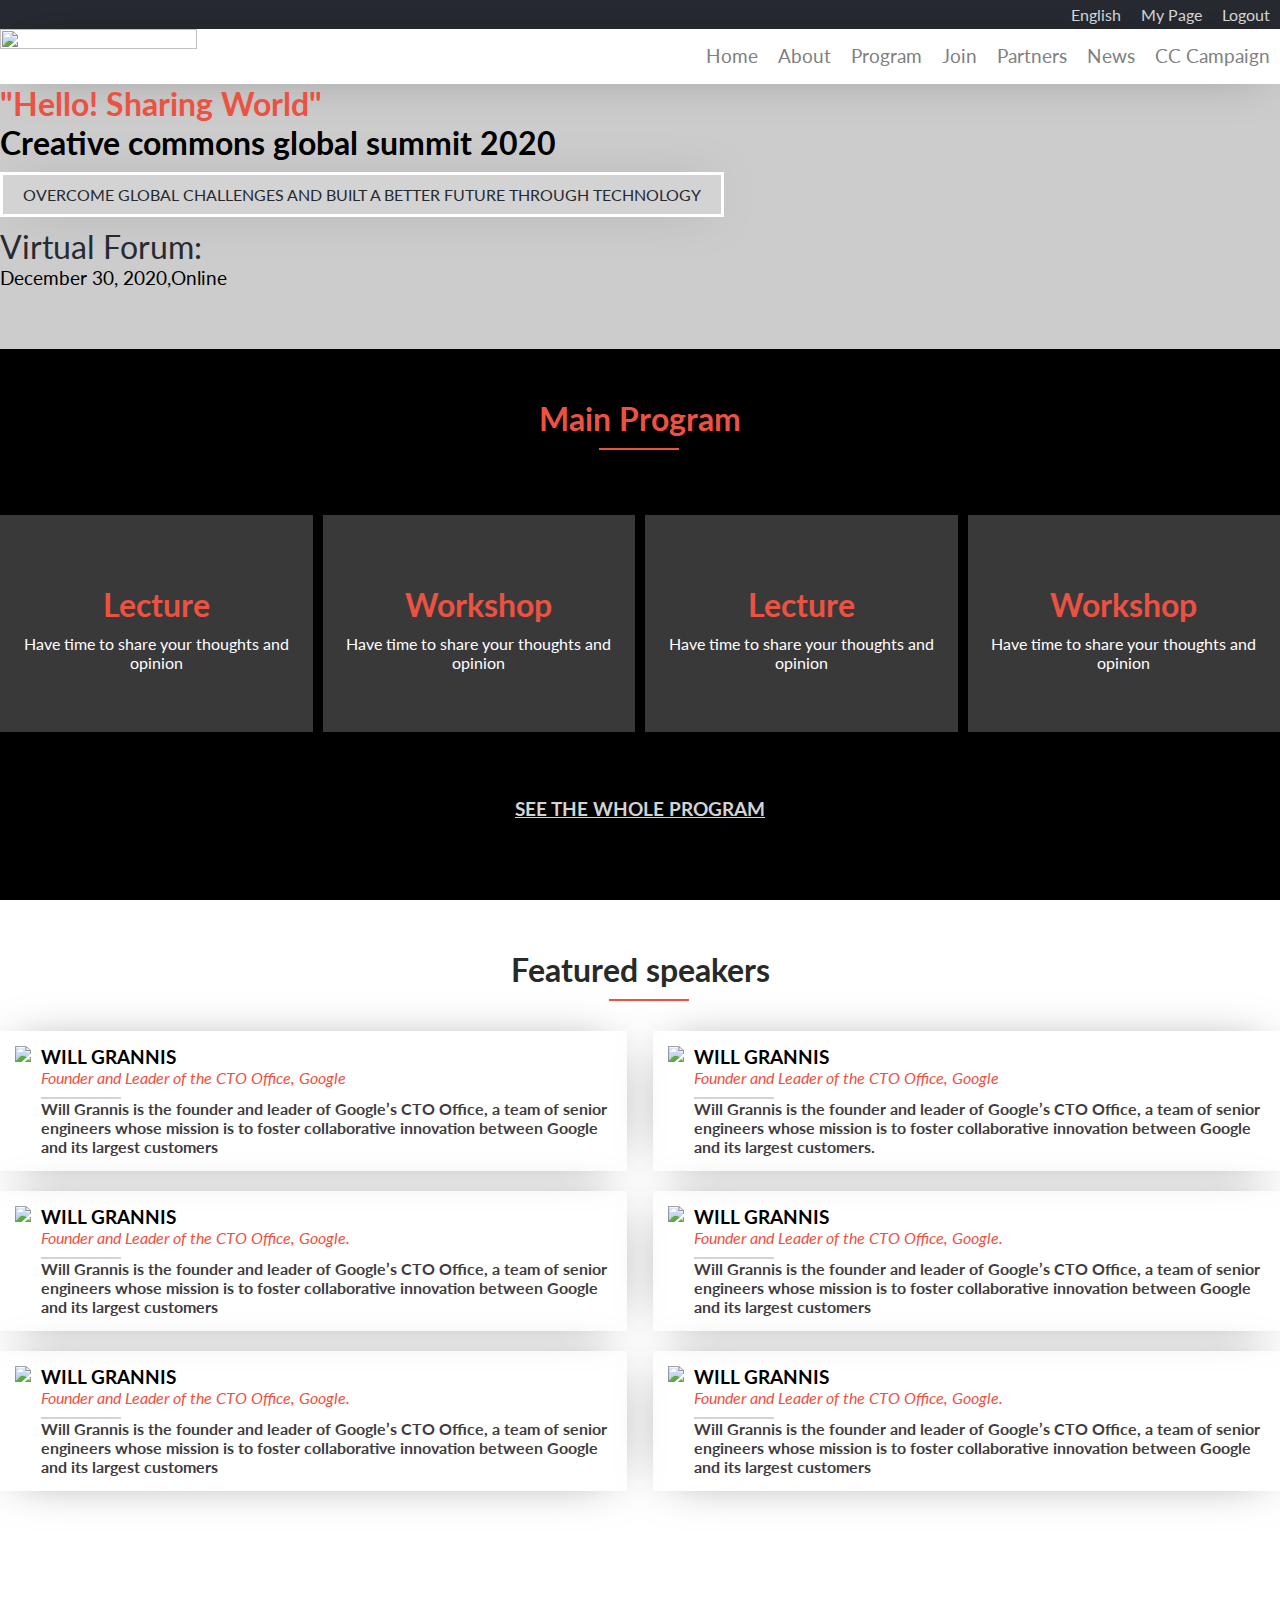
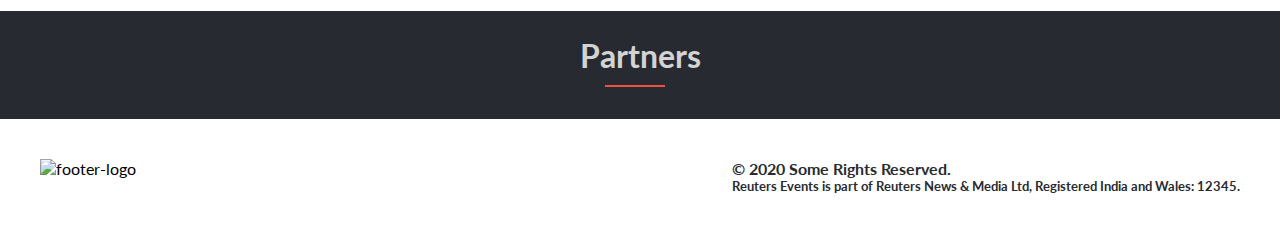
==== index.html @ 5d3580cd "main conference page" ====
<!DOCTYPE html>
<html lang="zxx">

<head>
    <meta charset="UTF-8" />
    <meta name="viewport" content="width=device-width, initial-scale=1.0" />
    <script src="https://kit.fontawesome.com/343a51aa95.js" crossorigin="anonymous"></script>
    <link href="https://fonts.googleapis.com/css2?family=Lato:ital,wght@0,300;0,700;1,300&display=swap"
        rel="stylesheet" />
    <link rel="stylesheet" href="style.css" />
    <title>Conference page</title>
</head>

<body>
    <!--header section starts-------------->
    <header id="header" class="header">
        <div class="top-info">
            <div class="info-links">
                <a href="#"><i class="fab fa-facebook-f"></i></a>
                <a href="#"><i class="fab fa-twitter"></i></a>
                <a href="#">English</a>
                <a href="#">My Page</a>
                <a href="#">Logout</a>
            </div>
        </div>
        <nav class="navbar">
            <div class="nav-links">
                <a href="#"><img src="./Images/pic1.png" width="197" height="55" /></a>
                <ul>
                    <li><a href="#">Home</a></li>
                    <li><a href="#">About</a></li>
                    <li><a href="#">Program</a></li>
                    <li><a href="#">Join</a></li>
                    <li><a href="#">Partners</a></li>
                    <li><a href="#">News</a></li>
                    <li><a href="#">CC Campaign</a></li>
                </ul>
            </div>
        </nav>
        <div class="mobilenav">
            <div id="myLinks">
                <a href="#">Home</a>
                <a href="#">About</a>
                <a href="#">Join</a>
            </div>


            <i class="fa fa-bars"></i>



        </div>
        <!--------header ends------->

        <section class="info">
            <div class="main-information">
                <h2>"Hello! Sharing World"</h2>
                <h1>Creative commons global summit 2020</h1>
            </div>
            <div class="ifnormation-dsc">
                <p>
                    OVERCOME GLOBAL CHALLENGES AND BUILT A BETTER FUTURE THROUGH TECHNOLOGY
                </p>
            </div>
            <div class="date">Virtual Forum:</div>
            <div class="date-dsc">December 30, 2020,Online</div>
        </section>
    </header>
    <main class="main-container">
        <section id="main-program" class="main-program">
            <div class="main-title">
                <h2>Main Program</h2>
            </div>
            <!---------------lecture section---------->
            <div class="cards">
                <div class="card">
                    <i class="fas fa-book fa-3x"></i>
                    <h3>Lecture</h3>
                    <p>
                        Have time to share your thoughts and opinion
                </div>
                <div class="card">
                    <i class="fas fa-desktop fa-3x"></i>
                    <h3>Workshop</h3>
                    <p>
                        Have time to share your thoughts and opinion
                    </p>
                </div>
                <div class="card">
                    <i class="fas fa-book fa-3x"></i>
                    <h3>Lecture</h3>
                    <p>
                        Have time to share your thoughts and opinion
                    </p>
                </div>
                <div class="card">
                    <i class="fas fa-desktop fa-3x"></i>
                    <h3>Workshop</h3>
                    <p>
                        Have time to share your thoughts and opinion
                    </p>
                </div>
            </div>

            <div class="main-dsc">
                <a href="#">
                    <h2>SEE THE WHOLE PROGRAM</h2>
                </a>
            </div>
        </section>
        <!------------------Featured speaker------------------------>
        <section id="featured-speakers" class="featured-speakers">
            <div class="featured-title">
                <h2>Featured speakers</h2>
            </div>
            <div class="speakers-cards">
                <div class="speaker-card">
                    <img src="./Images/pic19.jpg" />
                    <div class="speaker-dsc">
                        <h3>WILL GRANNIS</h3>
                        <i>Founder and Leader of the CTO Office, Google</i>

                        <h4>
                            Will Grannis is the founder and leader of Google’s CTO Office, a team of senior engineers
                            whose mission is to foster collaborative innovation between Google and its largest customers
                        </h4>
                    </div>
                </div>
                <div class="speaker-card">
                    <img src="./Images/pic19.jpg" />
                    <div class="speaker-dsc">
                        <h3>WILL GRANNIS</h3>
                        <i>Founder and Leader of the CTO Office, Google</i>
                        <h4>
                            Will Grannis is the founder and leader of Google’s CTO Office, a team of senior engineers
                            whose mission is to foster collaborative innovation between Google and its largest
                            customers.
                        </h4>
                    </div>
                </div>
                <div class="speaker-card">
                    <img src="./Images/pic19.jpg" />
                    <div class="speaker-dsc">
                        <h3>WILL GRANNIS</h3>
                        <i>Founder and Leader of the CTO Office, Google.</i>
                        <h4>
                            Will Grannis is the founder and leader of Google’s CTO Office, a team of senior engineers
                            whose mission is to foster collaborative innovation between Google and its largest customers
                        </h4>
                    </div>
                </div>
                <div class="speaker-card">
                    <img src="./Images/pic19.jpg" />
                    <div class="speaker-dsc">
                        <h3>WILL GRANNIS</h3>
                        <i>Founder and Leader of the CTO Office, Google.</i>
                        <h4>
                            Will Grannis is the founder and leader of Google’s CTO Office, a team of senior engineers
                            whose mission is to foster collaborative innovation between Google and its largest customers
                        </h4>
                    </div>
                </div>
                <div class="speaker-card">
                    <img src="./Images/pic19.jpg" />
                    <div class="speaker-dsc">
                        <h3>WILL GRANNIS</h3>
                        <i>Founder and Leader of the CTO Office, Google.</i>
                        <h4>
                            Will Grannis is the founder and leader of Google’s CTO Office, a team of senior engineers
                            whose mission is to foster collaborative innovation between Google and its largest customers
                        </h4>
                    </div>
                </div>
                <div class="speaker-card">
                    <img src="./Images/pic19.jpg" />
                    <div class="speaker-dsc">
                        <h3>WILL GRANNIS</h3>
                        <i>Founder and Leader of the CTO Office, Google.</i>
                        <h4>
                            Will Grannis is the founder and leader of Google’s CTO Office, a team of senior engineers
                            whose mission is to foster collaborative innovation between Google and its largest customers
                        </h4>
                    </div>
                </div>
            </div>
        </section>
        <!------------partners---------------------------------------->
        <section id="partner" class="partner">
            <div class="partner-info">
                <div class="partner-name">
                    <h2>Partners</h2>
                </div>
                <div class="partner-logos">
                    <i class="fab fa-firefox fa-2x"></i>
                    <i class="fab fa-google fa-2x"></i>
                    <i class="fab fa-airbnb fa-2x"></i>
                    <i class="fab fa-tiktok fa-2x"></i>
                    <i class="fab fa-youtube fa-2x"></i>
                </div>
            </div>
        </section>



    </main>
    <!-----------------------footer---------------------->
    <footer>
        <div class="footer-info">
            <div class="footer-logo">
                <img src="./Images/pic1.png" width="197" height="57" alt="footer-logo" />
            </div>
            <div class="footer-text">
                <h4>&copy; 2020 Some Rights Reserved.</h4>
                <h5>
                    Reuters Events is part of Reuters News & Media Ltd,
                    Registered India and Wales: 12345.
                </h5>
            </div>
        </div>
    </footer>


</body>

</html>
---- style.css ----
/* Reset */
* {
  margin: 0;
  padding: 0;
  box-sizing: border-box;
  text-decoration: none;
}

/* Main Styling  */
html,
body {
  font-family: 'Lato', sans-serif;
}

.header {
  background-image: url('./Images/pic3.jpeg');
  background-color: #ccc;
  background-repeat: repeat;
  background-size: auto;
  position: relative;
}

.main-container {
  overflow-x: hidden;
}

.top-info {
  background-color: #272a31;
}

.info-links {
  margin: auto;
  max-width: 1300px;
  display: flex;
  justify-content: flex-end;
}

.info-links a {
  color: #d3d3d3;
  padding: 5px 10px;
}

.navbar {
  background-color: white;
  -webkit-box-shadow: 0 1px 49px -19px rgba(0, 0, 0, 0.55);
  -moz-box-shadow: 0 1px 49px -19px rgba(0, 0, 0, 0.55);
  box-shadow: 0 1px 49px -19px rgba(0, 0, 0, 0.55);
}

.nav-links {
  display: flex;
  justify-content: space-between;
  max-width: 1300px;
  margin: auto;
}

.about-date-dsc a {
  color: #ec5242;
  font-size: medium;
}

.nav-links ul li a {
  color: grey;
  padding: 10px;
  font-size: 1.2rem;
}

.nav-links a:hover {
  color: #EC5242;
}

.nav-links ul {
  display: flex;
  justify-content: space-between;
  flex-direction: row;
}

.nav-links li {
  list-style: none;
  padding: 15px 0;
}

.nav-links li:hover {
  background-color: rgba(105, 104, 104, 0.548);
}

.nav-links img {
  max-width: 100%;
  height: auto;
}

.mobilenav {
  display: none;
}

.info {
  max-width: 1300px;
  margin: auto;
}

.top-information {
  padding-top: 50px;
}

.top-information h1,
h2 {
  color: #ec5242;
  font-size: 2rem;
}

.ifnormation-dsc {
  display: inline-block;
  margin-top: 10px;
  padding: 10px 20px;
  background-color: #d3d3d3;
  border: 3px solid white;
  -webkit-box-shadow: 0 1px 49px -19px rgba(0, 0, 0, 0.55);
  -moz-box-shadow: 0 1px 49px -19px rgba(0, 0, 0, 0.55);
  box-shadow: 0 1px 49px -19px rgba(0, 0, 0, 0.55);
}

.card i,
p {
  color: white;
}

.ifnormation-dsc p {
  color: #272a31;
}

.date {
  color: #272a31;
  font-size: 2rem;
  margin-top: 10px;
}

.date-dsc {
  font-size: 1.2rem;
  padding-bottom: 60px;
}

.main-program {
  background-color: #000;
background-image: url('./Images/pic6.png');
  background-attachment: fixed;
  background-size: cover;
}

.main-title {
  display: flex;
  justify-content: center;
  padding-top: 25px;
}

.main-title h2 {
  text-align: center;
  margin: 25px 0;
}

.main-title h2::after {
  display: block;
  content: '';
  background: #ec5242;
  height: 2px;
  width: 80px;
  margin-top: 10px;
  margin-left: 60px;
}

.main-dsc h2 {
  text-align: center;
  font-size: 1.2rem;
  padding-bottom: 80px;
  margin: 25px 0;
  color: #d3d3d3;
  text-decoration: underline;
}

.cards {
  display: flex;
  max-width: 1300px;
  margin: auto;
  padding: 40px 0;
}

.card {
  display: flex;
  flex-direction: column;
  align-items: center;
  text-align: center;
  width: 33%;
  padding: 60px 10px;
  background: rgba(105, 104, 104, 0.548);
}

.card:not(:last-child) {
  margin-right: 10px;
}

.card h3 {
  color: #ec5242;
  font-size: 2rem;
  padding-top: 10px;
}

.card p {
  padding-top: 10px;
}

.featured-speakers {
  max-width: 1300px;
  margin: auto;
}

.speakers-cards {
  display: flex;
  justify-content: space-between;
  flex-wrap: wrap;
  margin: 30px 0 100px 0;
}

.featured-title {
  display: flex;
  justify-content: center;
  padding-top: 25px;
}

.featured-title h2 {
  color: #272a27;
}

.featured-title h2::after {
  display: block;
  content: '';
  background: #ec5242;
  height: 2px;
  width: 80px;
  margin-top: 10px;
  margin-left: 98px;
}

.speaker-card {
  display: flex;
  max-width: 49%;
  padding: 15px 15px 15px 15px;
  margin-bottom: 20px;
  -webkit-box-shadow: 0 1px 49px -19px rgba(0, 0, 0, 0.55);
  -moz-box-shadow: 0 1px 49px -19px rgba(0, 0, 0, 0.55);
  box-shadow: 0 1px 49px -19px rgba(0, 0, 0, 0.55);
}

.speaker-card img {
  max-width: 30%;
  height: auto;
}

.speaker-card i {
  color: #ec5242;
}

.speaker-card i::after {
  display: block;
  content: '';
  background: #d3d3d3;
  height: 2px;
  width: 80px;
  margin-top: 10px;
  margin-left: 0;
}

.speaker-card h4 {
  color: #3f3d3d;
}

.speaker-dsc {
  padding-left: 10px;
}

.partner {
  background-color: #272a31;
}

.partner-info {
  max-width: 1300px;
  margin: auto;
}

.partner-name {
  display: flex;
  justify-content: center;
  padding-top: 25px;
}

.partner-name h2 {
  color: #d3d3d3;
}

.partner-name h2::after {
  display: block;
  content: '';
  background: #ec5242;
  height: 2px;
  width: 60px;
  margin-top: 10px;
  margin-left: 25px;
}

.partner-logos {
  display: flex;
  justify-content: center;
  padding: 1em 0;
}

.partner-logos i {
  padding: 0 30px;
  color: #d3d3d3;
}

.footer-info {
  display: flex;
  justify-content: space-between;
  max-width: 1300px;
  margin: auto;
  padding: 40px 40px;
}

.footer-text h4,
h5 {
  color: #272a31;
}

/* About page styling */
.about-wrapper {
  max-width: 1300px;
  margin: auto;
  border-bottom: 1px solid #d3d3d3;
}

.abouormation {
  display: flex;
  flex-direction: column;
  margin-top: 50px;
}

.about-info-text {
  text-align: center;
  color: #ec5242;
  font-size: 2rem;
  margin-top: 50px;
}

.about-dsc {
  display: flex;
  flex-direction: column;
  margin-top: 10px;
  padding: 10px 20px;
  background-color: #d3d3d3;
  border: 3px solid white;
  -webkit-box-shadow: 0 1px 49px -19px rgba(0, 0, 0, 0.55);
  -moz-box-shadow: 0 1px 49px -19px rgba(0, 0, 0, 0.55);
  box-shadow: 0 1px 49px -19px rgba(0, 0, 0, 0.55);
}

.about-dsc p {
  text-align: center;
  color: #272a31;
}

.about-date {
  text-align: center;
  color: #272a31;
  font-size: 1.5rem;
  margin-top: 30px;
}

.about-date-dsc {
  text-align: center;
  font-size: 1.2rem;
  padding-bottom: 10px;
}

.about-card {
  display: flex;
  flex-direction: column;
  align-items: center;
  max-width: 100%;
  padding: 15px 15px 15px 15px;
  margin-bottom: 20px;
  -webkit-box-shadow: 0 1px 49px -19px rgba(0, 0, 0, 0.55);
  -moz-box-shadow: 0 1px 49px -19px rgba(0, 0, 0, 0.55);
  box-shadow: 0 1px 49px -19px rgba(0, 0, 0, 0.55);
}

.about-card img {
  max-width: 197px;
  height: auto;
}

.about-card i {
  color: #ec5242;
}

.about-card h4 {
  color: #3f3d3d;
}

.about-logo-dsc {
  text-align: center;
  padding-left: 10px;
}

.about-logo-title {
  display: flex;
  justify-content: center;
  padding-top: 20px;
  margin-top: 20px;
}

.about-logo-title h2 {
  color: #272a27;
}

.about-logo-title h2::after {
  display: block;
  content: '';
  height: 2px;
  width: 100%;
  margin-top: 10px;
  margin-left: 98px;
}

.meetings {
  display: flex;
  justify-content: center;
  flex-direction: row;
}

.containers {
  display: flex;
  margin-top: 10px;
}

.container .title {
  color: #1a1a1a;
  text-align: center;
  margin-bottom: 10px;
  margin-top: 10px;
}

.content {
  position: relative;
  width: 90%;
  max-width: 400px;
  margin: auto;
  overflow: hidden;
}

.content .content-overlay {
  background: rgba(0, 0, 0, 0.7);
  position: absolute;
  height: 99%;
  width: 100%;
  left: 0;
  top: 0;
  bottom: 0;
  right: 0;
  opacity: 0;
  -webkit-transition: all 0.4s ease-in-out 0s;
  -moz-transition: all 0.4s ease-in-out 0s;
  transition: all 0.4s ease-in-out 0s;
}

.content:hover .content-overlay {
  opacity: 1;
}

.content-image {
  width: 100%;
}

.content-details {
  position: absolute;
  text-align: center;
  padding-left: 1em;
  padding-right: 1em;
  width: 100%;
  top: 50%;
  left: 50%;
  opacity: 0;
  -webkit-transform: translate(-50%, -50%);
  -moz-transform: translate(-50%, -50%);
  transform: translate(-50%, -50%);
  -webkit-transition: all 0.3s ease-in-out 0s;
  -moz-transition: all 0.3s ease-in-out 0s;
  transition: all 0.3s ease-in-out 0s;
}

.content:hover .content-details {
  top: 50%;
  left: 50%;
  opacity: 1;
}

.content-details h3 {
  color: #fff;
  font-weight: 500;
  letter-spacing: 0.15em;
  margin-bottom: 0.5em;
  text-transform: uppercase;
}

.content-details p {
  color: #fff;
  font-size: 0.8em;
}

.fadeIn-bottom {
  top: 80%;
}

.fadeIn-top {
  top: 20%;
}

.fadeIn-left {
  left: 20%;
}

.fadeIn-right {
  left: 80%;
}

/* About page styling end */

/* Tickets page styling starts */

.tickets {
  max-width: 1300px;
  margin: auto;
}

.tickets-title {
  display: flex;
  justify-content: center;
  margin: 40px 0;
}

.tickets-title h2::after {
  display: block;
  content: '';
  background: #ec5242;
  height: 2px;
  width: 80%;
  margin-top: 10px;
  margin-left: 20px;
}

.actions {
  display: flex;
  justify-content: center;
}

.step-1,
.step-2 {
  display: inline-block;
  padding: 10px 20px;
  border: 1px solid #ec5242;
  border-radius: 20px;
}

.step-1 span,
.step-2 span {
  color: #ec5242;
  padding-right: 5px;
}

.step-1 p,
.step-2 p {
  color: #000;
}

.table {
  display: flex;
  justify-content: center;
  margin: 50px 20px;
}

table,
th,
td {
  border: 2px dotted #ec5242;
  border-collapse: collapse;
  -webkit-box-shadow: 0 1px 49px -19px rgba(0, 0, 0, 0.55);
  -moz-box-shadow: 0 1px 49px -19px rgba(0, 0, 0, 0.55);
  box-shadow: 0 1px 49px -19px rgba(0, 0, 0, 0.55);
}

th {
  background-color: #d3d3d3;
}

th,
td {
  padding: 10px;
}

.lunch {
  display: flex;
  flex-direction: column;
  align-items: center;
}

.choose-lunch form {
  display: flex;
  text-align: center;
  padding: 10px;
}

/* Tickets page styling ends */

@media only screen and (max-width: 768px) {
  .top-info,
  .navbar {
    display: none;
  }

  /* Style the Mobile navigation menu */
  .mobilenav {
    display: block;
    overflow: hidden;
    padding-bottom: 49px;
    position: relative;
  }

  /* Hide the links inside the navigation menu (except for logo/home) */
  .mobilenav #myLinks {
    display: none;
    padding: 0 0 0 47px;
  }

  /* Style navigation menu links */
  .mobilenav a {
    color: white;
    background-color: rgba(105, 104, 104, 0.548);
    padding: 14px 16px;
    text-decoration: none;
    font-size: 17px;
    display: block;
  }

  /* Style the hamburger menu */
  .mobilenav a.icon {
    background: black;
    display: block;
    position: absolute;
    left: 0;
    top: 0;
  }

  /* Add a grey background color on mouse-over */
  .mobilenav a:hover {
    background-color: #d3d3d3;
    color: black;
  }

  .cards {
    display: flex;
    flex-wrap: wrap;
    max-width: 1300px;
    margin: auto;
    padding: 40px 0;
  }

  .main-title h2 {
    color: #d3d3d3;
  }

  .card {
    display: flex;
    width: auto;
    flex-direction: column;
    padding: 60px 10px;
    margin: 10px;
    background: rgba(105, 104, 104, 0.548);
  }

  .card i {
    padding-right: 10px;
  }

  .main-dsc {
    display: flex;
    justify-content: center;
  }

  .main-dsc h2 {
    display: inline-block;
    text-align: center;
    padding: 20px;
    margin-bottom: 60px;
    text-decoration: none;
    background-color: #ec5242;
  }

  .speaker-card {
    max-width: 100%;
    margin: 5px;
  }

  .footer-info {
    display: flex;
    flex-direction: column;
    text-align: center;
    margin-top: 15px;
    color: grey;
  }
.main-information{
  margin-top: 20px;
}
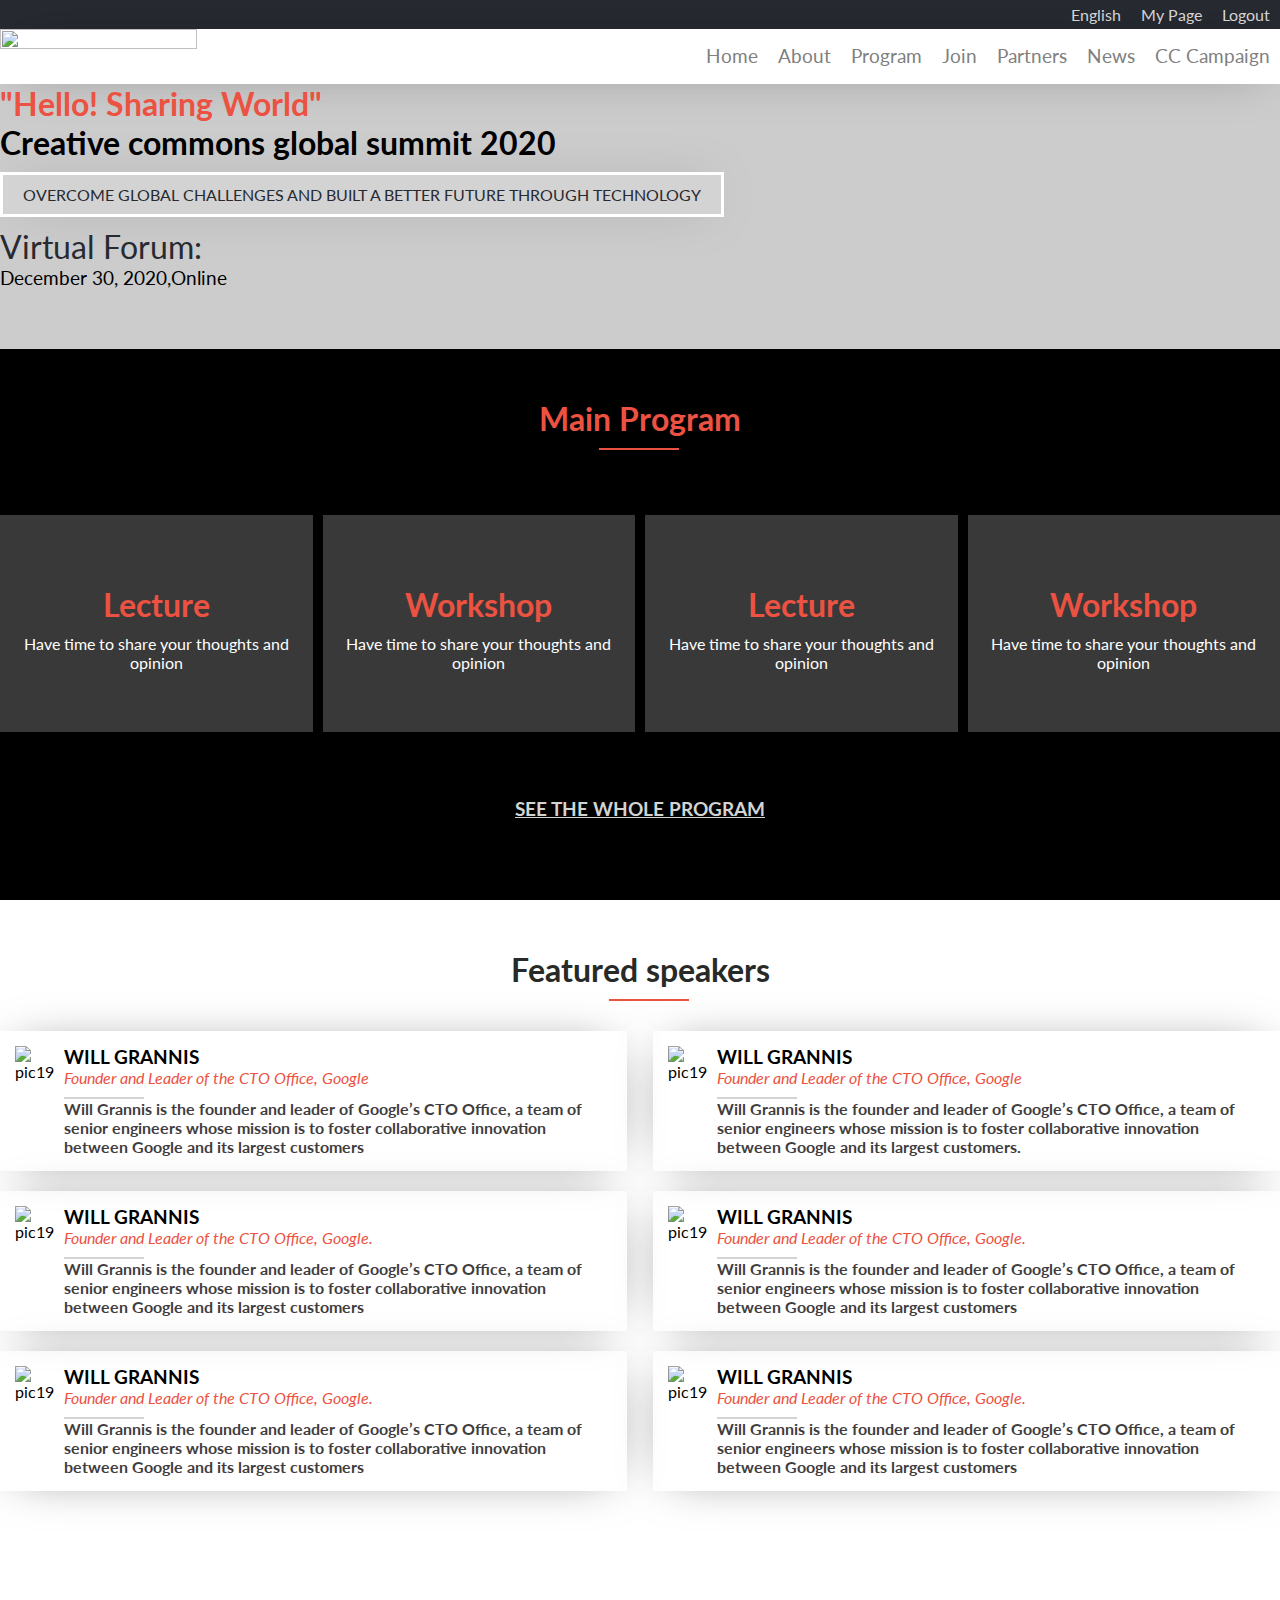
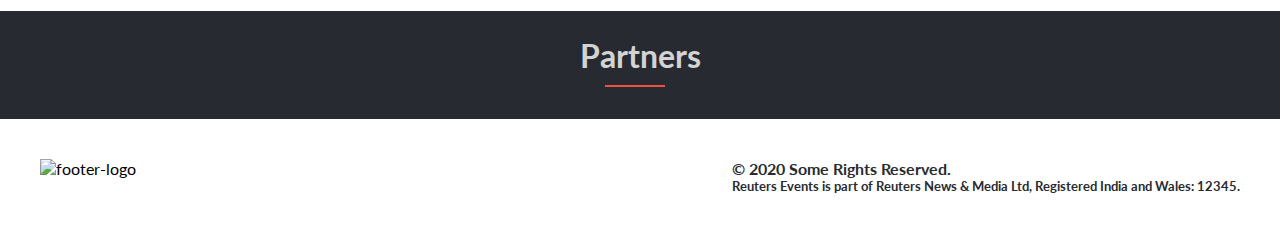
==== commit a1c59c91: "some html linter changes" ====
--- a/index.html
+++ b/index.html
@@ -43,12 +43,7 @@
                 <a href="#">About</a>
                 <a href="#">Join</a>
             </div>
-
-
             <i class="fa fa-bars"></i>
-
-
-
         </div>
         <!--------header ends------->
 
@@ -66,7 +61,7 @@
             <div class="date-dsc">December 30, 2020,Online</div>
         </section>
     </header>
-    <main class="main-container">
+       <main class="main-container">
         <section id="main-program" class="main-program">
             <div class="main-title">
                 <h2>Main Program</h2>
@@ -115,7 +110,7 @@
             </div>
             <div class="speakers-cards">
                 <div class="speaker-card">
-                    <img src="./Images/pic19.jpg" />
+                    <img src="./Images/pic19.jpg"alt="pic19" />
                     <div class="speaker-dsc">
                         <h3>WILL GRANNIS</h3>
                         <i>Founder and Leader of the CTO Office, Google</i>
@@ -127,7 +122,7 @@
                     </div>
                 </div>
                 <div class="speaker-card">
-                    <img src="./Images/pic19.jpg" />
+                    <img src="./Images/pic19.jpg" alt="pic19"/>
                     <div class="speaker-dsc">
                         <h3>WILL GRANNIS</h3>
                         <i>Founder and Leader of the CTO Office, Google</i>
@@ -139,40 +134,40 @@
                     </div>
                 </div>
                 <div class="speaker-card">
-                    <img src="./Images/pic19.jpg" />
-                    <div class="speaker-dsc">
-                        <h3>WILL GRANNIS</h3>
-                        <i>Founder and Leader of the CTO Office, Google.</i>
-                        <h4>
-                            Will Grannis is the founder and leader of Google’s CTO Office, a team of senior engineers
-                            whose mission is to foster collaborative innovation between Google and its largest customers
-                        </h4>
-                    </div>
-                </div>
-                <div class="speaker-card">
-                    <img src="./Images/pic19.jpg" />
-                    <div class="speaker-dsc">
-                        <h3>WILL GRANNIS</h3>
-                        <i>Founder and Leader of the CTO Office, Google.</i>
-                        <h4>
-                            Will Grannis is the founder and leader of Google’s CTO Office, a team of senior engineers
-                            whose mission is to foster collaborative innovation between Google and its largest customers
-                        </h4>
-                    </div>
-                </div>
-                <div class="speaker-card">
-                    <img src="./Images/pic19.jpg" />
-                    <div class="speaker-dsc">
-                        <h3>WILL GRANNIS</h3>
-                        <i>Founder and Leader of the CTO Office, Google.</i>
-                        <h4>
-                            Will Grannis is the founder and leader of Google’s CTO Office, a team of senior engineers
-                            whose mission is to foster collaborative innovation between Google and its largest customers
-                        </h4>
-                    </div>
-                </div>
-                <div class="speaker-card">
-                    <img src="./Images/pic19.jpg" />
+                    <img src="./Images/pic19.jpg" alt="pic19"/>
+                    <div class="speaker-dsc">
+                        <h3>WILL GRANNIS</h3>
+                        <i>Founder and Leader of the CTO Office, Google.</i>
+                        <h4>
+                            Will Grannis is the founder and leader of Google’s CTO Office, a team of senior engineers
+                            whose mission is to foster collaborative innovation between Google and its largest customers
+                        </h4>
+                    </div>
+                </div>
+                <div class="speaker-card">
+                    <img src="./Images/pic19.jpg" alt="pic19" />
+                    <div class="speaker-dsc">
+                        <h3>WILL GRANNIS</h3>
+                        <i>Founder and Leader of the CTO Office, Google.</i>
+                        <h4>
+                            Will Grannis is the founder and leader of Google’s CTO Office, a team of senior engineers
+                            whose mission is to foster collaborative innovation between Google and its largest customers
+                        </h4>
+                    </div>
+                </div>
+                <div class="speaker-card">
+                    <img src="./Images/pic19.jpg" alt="pic19" />
+                    <div class="speaker-dsc">
+                        <h3>WILL GRANNIS</h3>
+                        <i>Founder and Leader of the CTO Office, Google.</i>
+                        <h4>
+                            Will Grannis is the founder and leader of Google’s CTO Office, a team of senior engineers
+                            whose mission is to foster collaborative innovation between Google and its largest customers
+                        </h4>
+                    </div>
+                </div>
+                <div class="speaker-card">
+                    <img src="./Images/pic19.jpg"alt="pic19" />
                     <div class="speaker-dsc">
                         <h3>WILL GRANNIS</h3>
                         <i>Founder and Leader of the CTO Office, Google.</i>
@@ -199,10 +194,7 @@
                 </div>
             </div>
         </section>
-
-
-
-    </main>
+    </body>
     <!-----------------------footer---------------------->
     <footer>
         <div class="footer-info">
@@ -218,8 +210,6 @@
             </div>
         </div>
     </footer>
-
-
 </body>
 
 </html>--- a/style.css
+++ b/style.css
@@ -5,9 +5,8 @@
   box-sizing: border-box;
   text-decoration: none;
 }
-
 /* Main Styling  */
-html,
+
 body {
   font-family: 'Lato', sans-serif;
 }
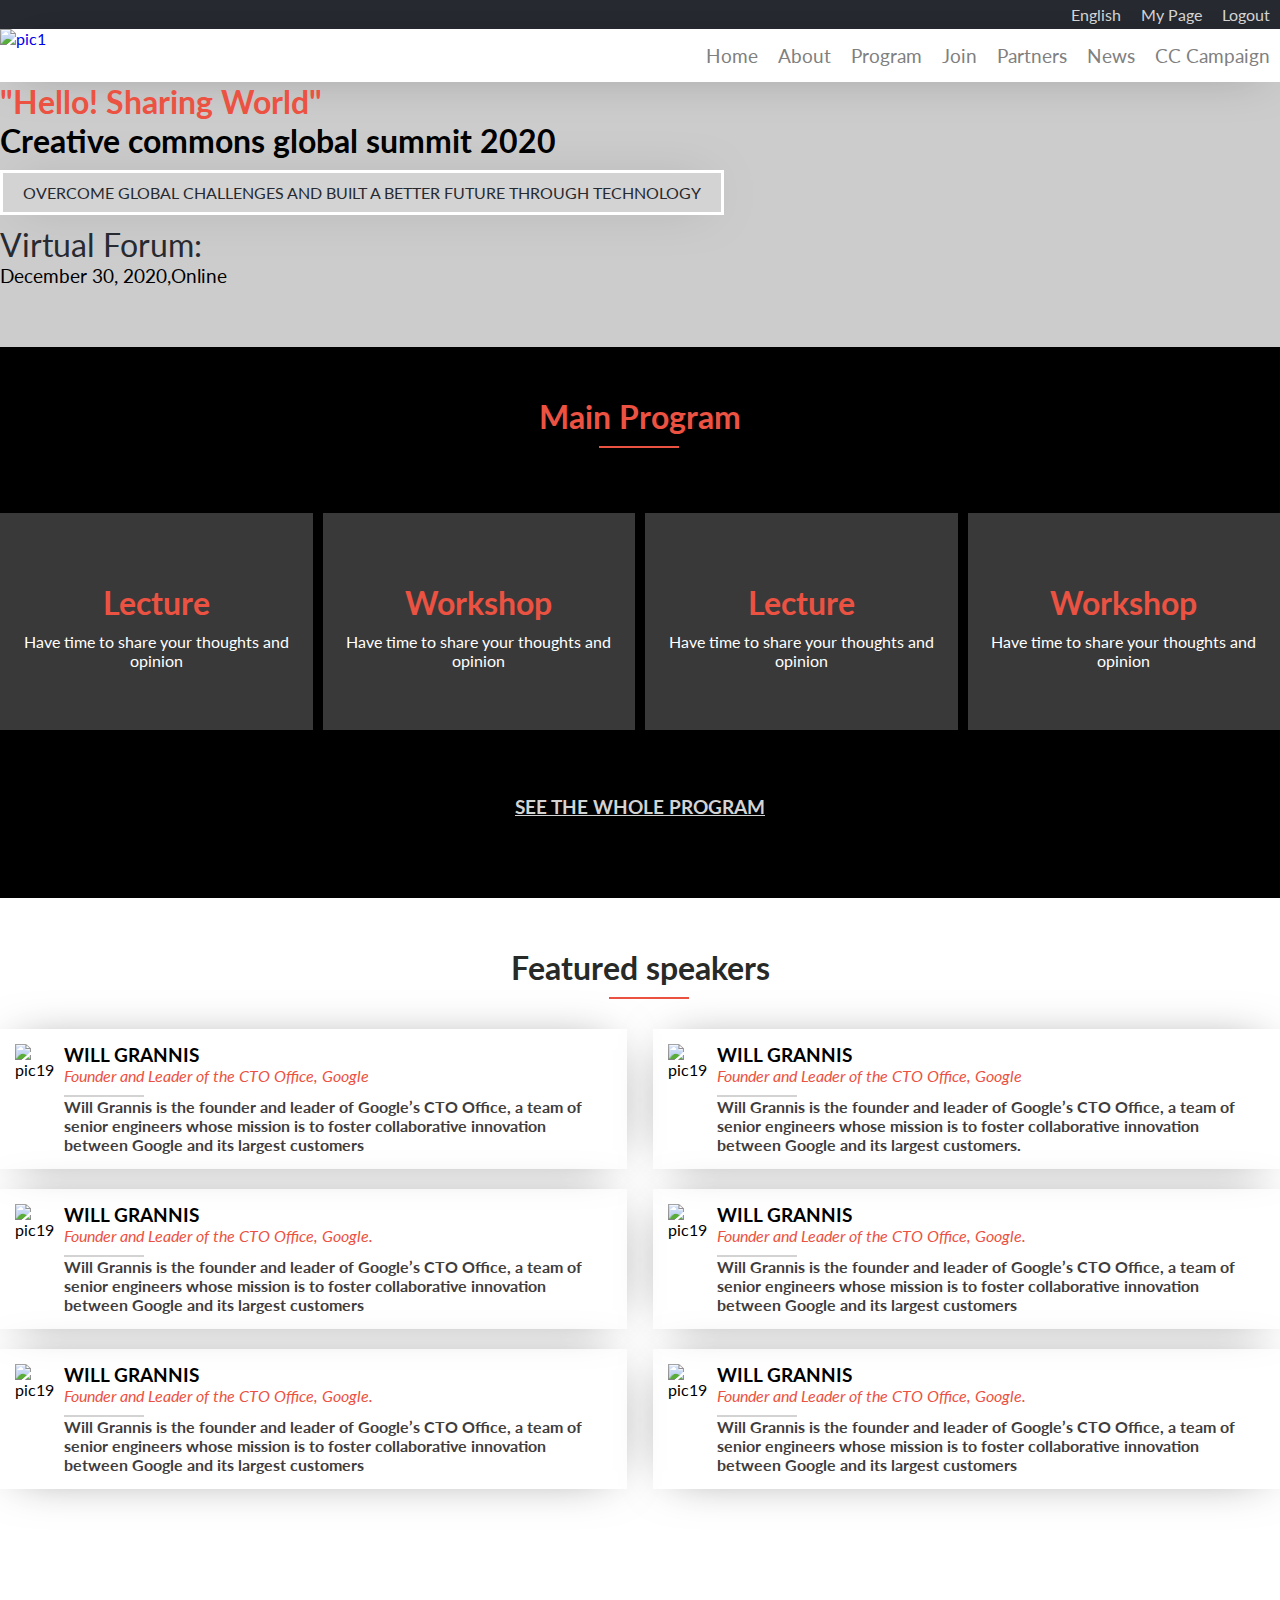
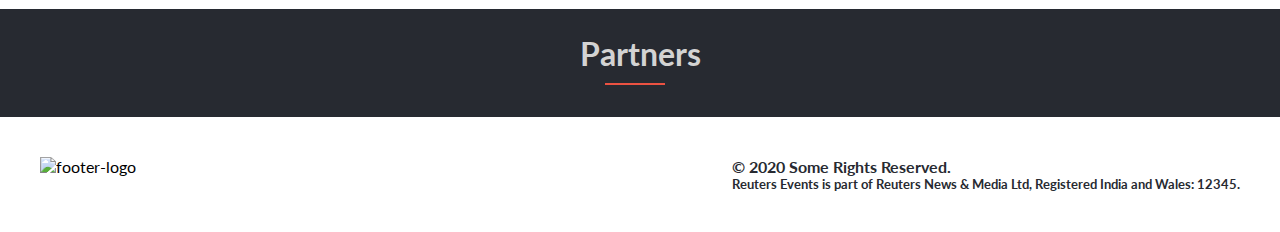
==== commit f54f5454: "html linter changes" ====
--- a/index.html
+++ b/index.html
@@ -25,7 +25,7 @@
         </div>
         <nav class="navbar">
             <div class="nav-links">
-                <a href="#"><img src="./Images/pic1.png" width="197" height="55" /></a>
+                <a href="#"><img src="./Images/pic1.png" width="197" height="55" alt="pic1" /></a>
                 <ul>
                     <li><a href="#">Home</a></li>
                     <li><a href="#">About</a></li>
@@ -61,6 +61,7 @@
             <div class="date-dsc">December 30, 2020,Online</div>
         </section>
     </header>
+    <main>
        <main class="main-container">
         <section id="main-program" class="main-program">
             <div class="main-title">
@@ -194,7 +195,7 @@
                 </div>
             </div>
         </section>
-    </body>
+    </main>
     <!-----------------------footer---------------------->
     <footer>
         <div class="footer-info">
--- a/style.css
+++ b/style.css
@@ -8,7 +8,7 @@
 /* Main Styling  */
 
 body {
-  font-family: 'Lato', sans-serif;
+  font-family: Lato, sans-serif;
 }
 
 .header {
